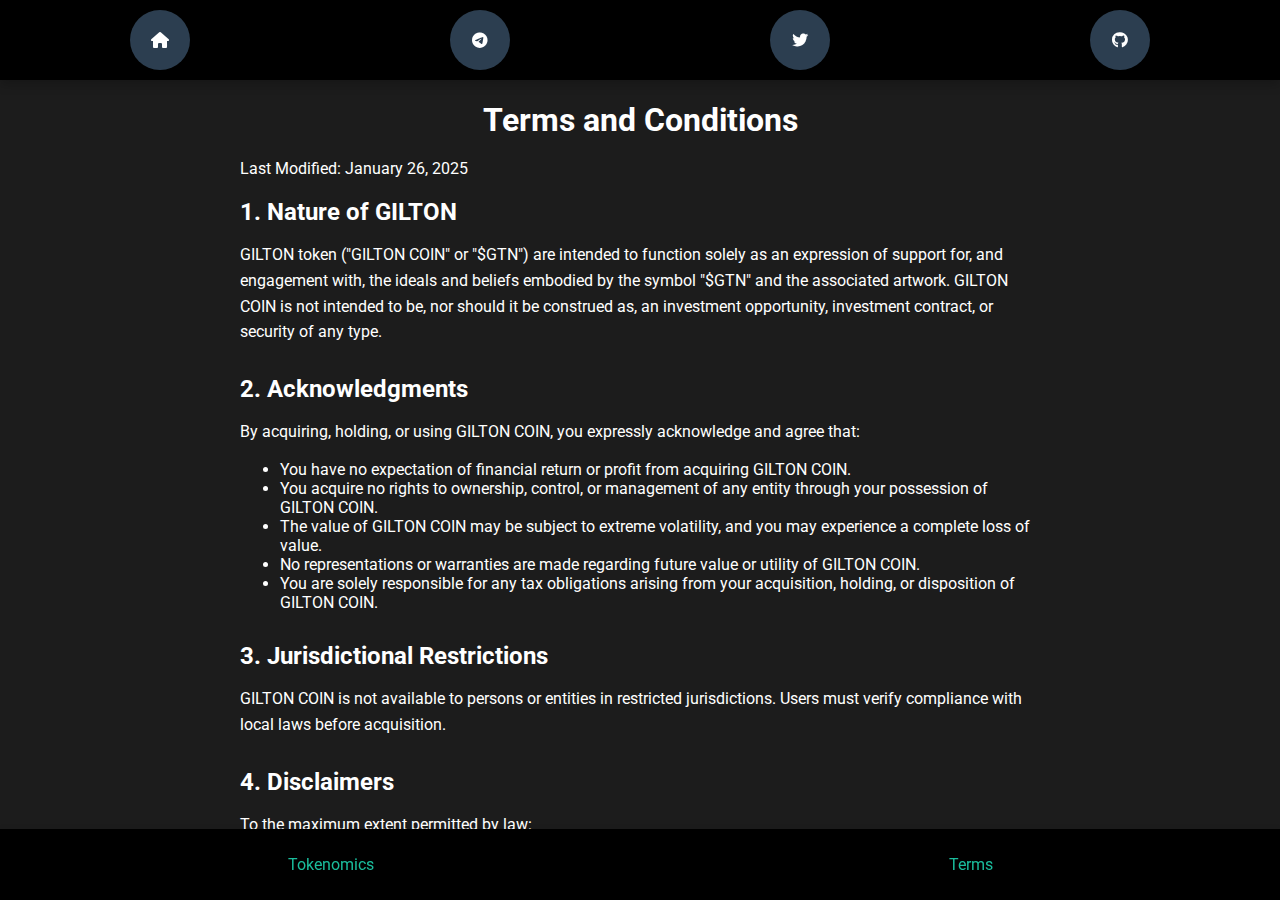
==== terms/index.html @ b49c031d "Create index.html" ====
<!DOCTYPE html>
<html lang="id">
<head>
    <meta charset="UTF-8">
    <meta name="viewport" content="width=device-width, initial-scale=1.0">
    <title>Terms and Conditions</title>
    <link rel="apple-touch-icon" sizes="180x180" href="/apple-touch-icon.png">
    <link rel="icon" type="image/png" sizes="32x32" href="/favicon-32x32.png">
    <link rel="icon" type="image/png" sizes="16x16" href="/favicon-16x16.png">
    <link rel="manifest" href="/site.webmanifest">
    <link rel="mask-icon" href="/safari-pinned-tab.svg" color="#5bbad5">
    <meta name="msapplication-TileColor" content="#da532c">
    <meta name="theme-color" content="#ffffff">
    <link rel="stylesheet" href="https://cdnjs.cloudflare.com/ajax/libs/font-awesome/6.0.0/css/all.min.css">
    <link href="https://fonts.googleapis.com/css2?family=Roboto:wght@400;700&display=swap" rel="stylesheet">
    <style>
        body {
            margin: 0;
            padding: 0;
            font-family: 'Roboto', sans-serif;
            background: #1c1c1c;
            color: #ffffff;
            height: 100vh;
            display: flex;
            flex-direction: column;
        }

        .header, .footer {
            position: fixed;
            left: 0;
            width: 100%;
            background: #000000;
            display: flex;
            justify-content: space-around;
            align-items: center;
            padding: 10px 0;
            box-shadow: 0 5px 10px rgba(0, 0, 0, 0.2);
            z-index: 1000;
        }

        .header { top: 0; }
        .footer { bottom: 0; }

        .icon {
            color: #ffffff;
            text-decoration: none;
            background: #2c3e50;
            border-radius: 50%;
            padding: 10px;
            width: 40px;
            height: 40px;
            display: flex;
            justify-content: center;
            align-items: center;
            transition: transform 0.3s, background 0.3s;
        }

        .icon:hover {
            background: #1abc9c;
            transform: scale(1.2);
        }

        .content {
            flex-grow: 1;
            padding: 80px 20px 60px;
            text-align: left;
            overflow-y: auto;
        }

        .terms-wrapper {
            max-width: 800px;
            margin: auto;
        }

        .terms-title {
            font-size: 2rem;
            margin-bottom: 20px;
            text-align: center;
        }

        .terms-section {
            margin-bottom: 30px;
        }

        .terms-section h2 {
            font-size: 1.5rem;
            margin-bottom: 10px;
        }

        .terms-section p {
            margin-bottom: 15px;
            line-height: 1.6;
        }

        a {
            color: #1abc9c;
            text-decoration: none;
        }

        a:hover {
            text-decoration: underline;
        }
    </style>
</head>
<body>
    <div class="header">
        <a href="/"><i class="fas fa-home icon"></i></a>
        <a href="https://t.me/gilton_win"><i class="fab fa-telegram icon"></i></a>
        <a href="https://x.com/gilton_win"><i class="fab fa-twitter icon"></i></a>
        <a href="https://github.com/gilton-win"><i class="fab fa-github icon"></i></a>
    </div>

    <div class="content">
        <div class="terms-wrapper">
            <h1 class="terms-title">Terms and Conditions</h1>
            <p class="terms-date">Last Modified: January 26, 2025</p>

            <section class="terms-section">
                <h2>1. Nature of GILTON</h2>
                <p>
                    GILTON token ("GILTON COIN" or "$GTN") are intended to function solely as an expression of support for, and engagement with, the ideals and beliefs embodied by the symbol "$GTN" and the associated artwork. GILTON COIN is not intended to be, nor should it be construed as, an investment opportunity, investment contract, or security of any type.
                </p>
            </section>

            <section class="terms-section">
                <h2>2. Acknowledgments</h2>
                <p>By acquiring, holding, or using GILTON COIN, you expressly acknowledge and agree that:</p>
                <ul>
                    <li>You have no expectation of financial return or profit from acquiring GILTON COIN.</li>
                    <li>You acquire no rights to ownership, control, or management of any entity through your possession of GILTON COIN.</li>
                    <li>The value of GILTON COIN may be subject to extreme volatility, and you may experience a complete loss of value.</li>
                    <li>No representations or warranties are made regarding future value or utility of GILTON COIN.</li>
                    <li>You are solely responsible for any tax obligations arising from your acquisition, holding, or disposition of GILTON COIN.</li>
                </ul>
            </section>

            <section class="terms-section">
                <h2>3. Jurisdictional Restrictions</h2>
                <p>
                    GILTON COIN is not available to persons or entities in restricted jurisdictions. Users must verify compliance with local laws before acquisition.
                </p>
            </section>

            <section class="terms-section">
                <h2>4. Disclaimers</h2>
                <p>To the maximum extent permitted by law:</p>
                <ul>
                    <li>GILTON COIN is provided "AS IS" and "AS AVAILABLE" without warranties of any kind.</li>
                    <li>No liability is assumed for any blockchain network issues.</li>
                    <li>No responsibility is taken for third-party trading platforms.</li>
                    <li>All transactions are final and non-refundable.</li>
                    <li>Past performance does not indicate future results.</li>
                </ul>
            </section>

            <section class="terms-section">
                <h2>5. Risk Factors</h2>
                <p>Users explicitly assume all risks associated with GILTON COIN, including but not limited to:</p>
                <ul>
                    <li>Risks inherent in blockchain technology and cryptocurrency networks.</li>
                    <li>Changes in regulatory environment.</li>
                    <li>Security of digital wallets.</li>
                    <li>Market volatility.</li>
                    <li>Technical failures or bugs.</li>
                </ul>
            </section>

            <p><strong>By using GILTON COIN, you acknowledge that you have read these Terms and Conditions, understand them, and agree to be bound by them.</strong></p>
        </div>
    </div>

    <div class="footer">
        <p><a href="/tokenomics" id="linkline">Tokenomics</a></p>
        <p><a href="/terms" id="linkline" class="link-3">Terms</a></p>
    </div>
</body>
</html>
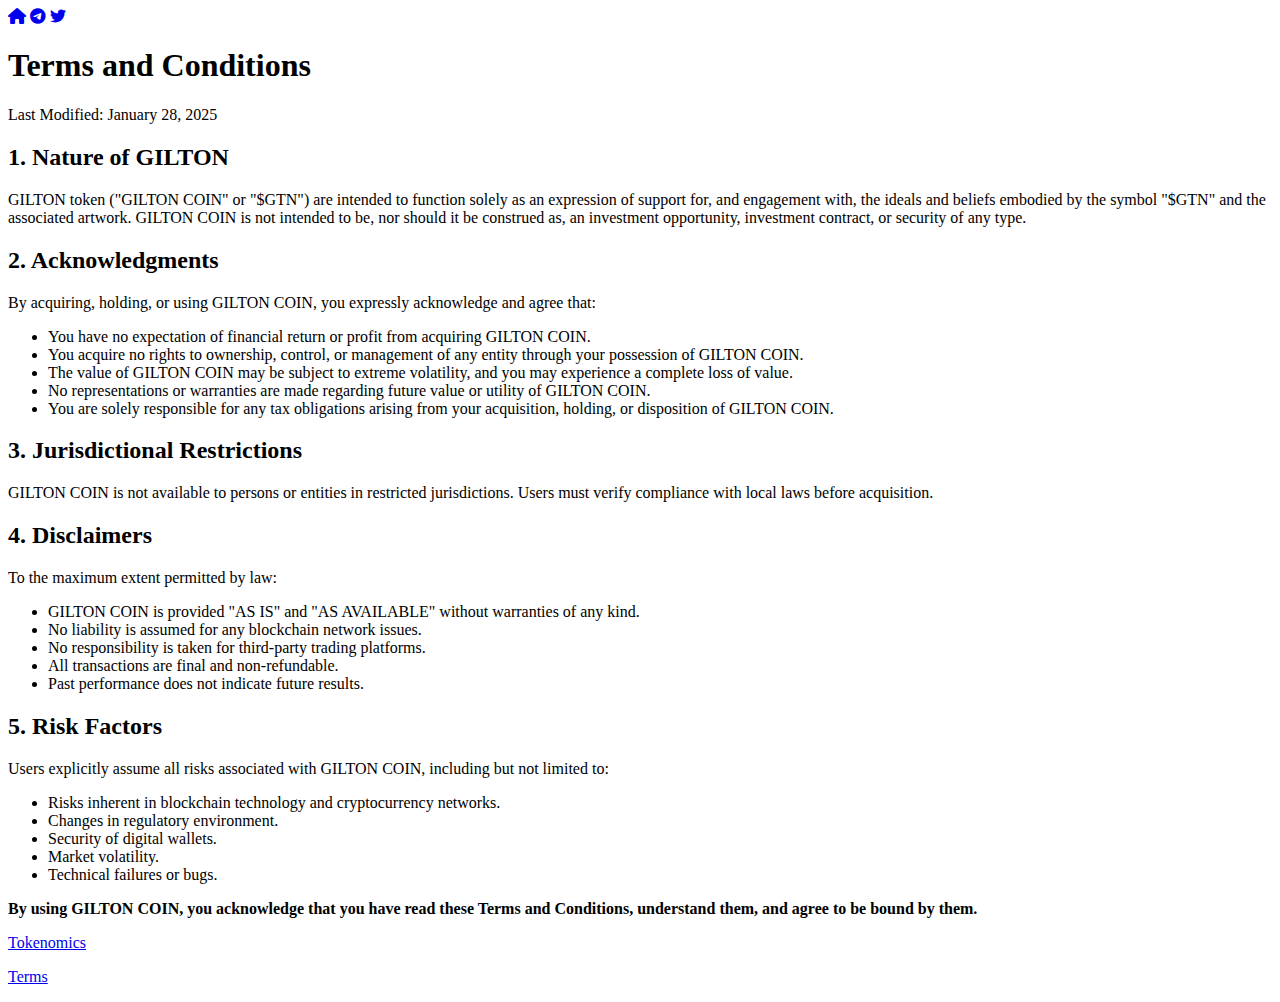
==== commit 08df57dd: "Update index.html" ====
--- a/terms/index.html
+++ b/terms/index.html
@@ -13,116 +13,28 @@
     <meta name="theme-color" content="#ffffff">
     <link rel="stylesheet" href="https://cdnjs.cloudflare.com/ajax/libs/font-awesome/6.0.0/css/all.min.css">
     <link href="https://fonts.googleapis.com/css2?family=Roboto:wght@400;700&display=swap" rel="stylesheet">
-    <style>
-        body {
-            margin: 0;
-            padding: 0;
-            font-family: 'Roboto', sans-serif;
-            background: #1c1c1c;
-            color: #ffffff;
-            height: 100vh;
-            display: flex;
-            flex-direction: column;
-        }
-
-        .header, .footer {
-            position: fixed;
-            left: 0;
-            width: 100%;
-            background: #000000;
-            display: flex;
-            justify-content: space-around;
-            align-items: center;
-            padding: 10px 0;
-            box-shadow: 0 5px 10px rgba(0, 0, 0, 0.2);
-            z-index: 1000;
-        }
-
-        .header { top: 0; }
-        .footer { bottom: 0; }
-
-        .icon {
-            color: #ffffff;
-            text-decoration: none;
-            background: #2c3e50;
-            border-radius: 50%;
-            padding: 10px;
-            width: 40px;
-            height: 40px;
-            display: flex;
-            justify-content: center;
-            align-items: center;
-            transition: transform 0.3s, background 0.3s;
-        }
-
-        .icon:hover {
-            background: #1abc9c;
-            transform: scale(1.2);
-        }
-
-        .content {
-            flex-grow: 1;
-            padding: 80px 20px 60px;
-            text-align: left;
-            overflow-y: auto;
-        }
-
-        .terms-wrapper {
-            max-width: 800px;
-            margin: auto;
-        }
-
-        .terms-title {
-            font-size: 2rem;
-            margin-bottom: 20px;
-            text-align: center;
-        }
-
-        .terms-section {
-            margin-bottom: 30px;
-        }
-
-        .terms-section h2 {
-            font-size: 1.5rem;
-            margin-bottom: 10px;
-        }
-
-        .terms-section p {
-            margin-bottom: 15px;
-            line-height: 1.6;
-        }
-
-        a {
-            color: #1abc9c;
-            text-decoration: none;
-        }
-
-        a:hover {
-            text-decoration: underline;
-        }
-    </style>
+    <link rel="stylesheet" href="styles.css">
 </head>
 <body>
     <div class="header">
         <a href="/"><i class="fas fa-home icon"></i></a>
         <a href="https://t.me/gilton_win"><i class="fab fa-telegram icon"></i></a>
         <a href="https://x.com/gilton_win"><i class="fab fa-twitter icon"></i></a>
-        <a href="https://github.com/gilton-win"><i class="fab fa-github icon"></i></a>
     </div>
 
     <div class="content">
-        <div class="terms-wrapper">
-            <h1 class="terms-title">Terms and Conditions</h1>
-            <p class="terms-date">Last Modified: January 26, 2025</p>
+        <div class="page-wrapper">
+            <h1 class="page-title">Terms and Conditions</h1>
+            <p class="page-date">Last Modified: January 28, 2025</p>
 
-            <section class="terms-section">
+            <section class="page-section">
                 <h2>1. Nature of GILTON</h2>
                 <p>
                     GILTON token ("GILTON COIN" or "$GTN") are intended to function solely as an expression of support for, and engagement with, the ideals and beliefs embodied by the symbol "$GTN" and the associated artwork. GILTON COIN is not intended to be, nor should it be construed as, an investment opportunity, investment contract, or security of any type.
                 </p>
             </section>
 
-            <section class="terms-section">
+            <section class="page-section">
                 <h2>2. Acknowledgments</h2>
                 <p>By acquiring, holding, or using GILTON COIN, you expressly acknowledge and agree that:</p>
                 <ul>
@@ -134,14 +46,14 @@
                 </ul>
             </section>
 
-            <section class="terms-section">
+            <section class="page-section">
                 <h2>3. Jurisdictional Restrictions</h2>
                 <p>
                     GILTON COIN is not available to persons or entities in restricted jurisdictions. Users must verify compliance with local laws before acquisition.
                 </p>
             </section>
 
-            <section class="terms-section">
+            <section class="page-section">
                 <h2>4. Disclaimers</h2>
                 <p>To the maximum extent permitted by law:</p>
                 <ul>
@@ -153,7 +65,7 @@
                 </ul>
             </section>
 
-            <section class="terms-section">
+            <section class="page-section">
                 <h2>5. Risk Factors</h2>
                 <p>Users explicitly assume all risks associated with GILTON COIN, including but not limited to:</p>
                 <ul>
@@ -170,8 +82,10 @@
     </div>
 
     <div class="footer">
-        <p><a href="/tokenomics" id="linkline">Tokenomics</a></p>
+        <p><a href="/tokenomics" id="linkline" class="link-3">Tokenomics</a></p>
         <p><a href="/terms" id="linkline" class="link-3">Terms</a></p>
     </div>
+
+    <script src="script.js"></script>
 </body>
 </html>
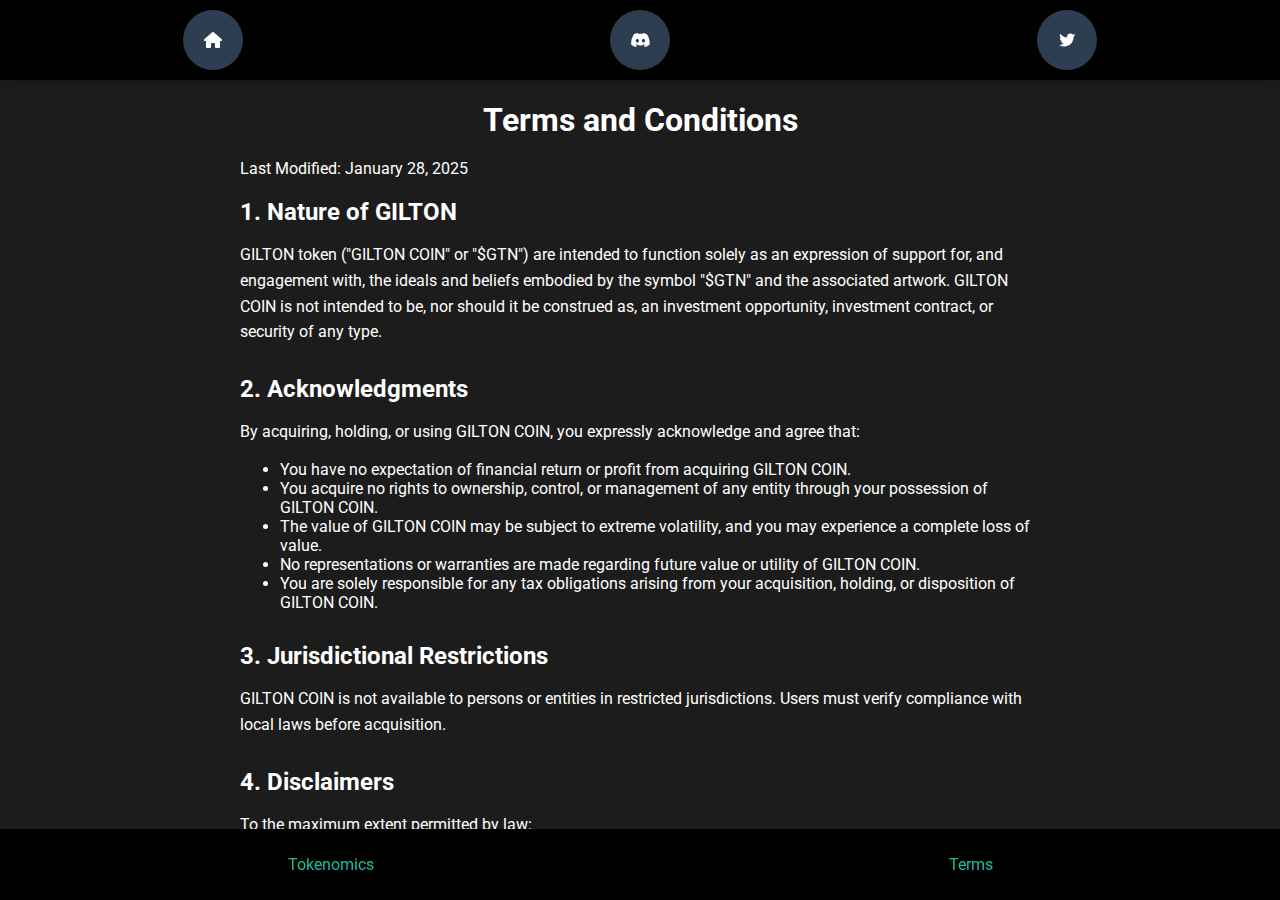
==== commit 4f20bed1: "Update index.html" ====
--- a/terms/index.html
+++ b/terms/index.html
@@ -18,7 +18,7 @@
 <body>
     <div class="header">
         <a href="/"><i class="fas fa-home icon"></i></a>
-        <a href="https://t.me/gilton_win"><i class="fab fa-telegram icon"></i></a>
+        <a href="#"><i class="fab fa-discord icon"></i></a>
         <a href="https://x.com/gilton_win"><i class="fab fa-twitter icon"></i></a>
     </div>
 
--- a/terms/styles.css
+++ b/terms/styles.css
@@ -0,0 +1,88 @@
+/* styles.css */
+body {
+    margin: 0;
+    padding: 0;
+    font-family: 'Roboto', sans-serif;
+    background: #1c1c1c;
+    color: #ffffff;
+    height: 100vh;
+    display: flex;
+    flex-direction: column;
+}
+
+.header, .footer {
+    position: fixed;
+    left: 0;
+    width: 100%;
+    background: #000000;
+    display: flex;
+    justify-content: space-around;
+    align-items: center;
+    padding: 10px 0;
+    box-shadow: 0 5px 10px rgba(0, 0, 0, 0.2);
+    z-index: 1000;
+}
+
+.header { top: 0; }
+.footer { bottom: 0; }
+
+.icon {
+    color: #ffffff;
+    text-decoration: none;
+    background: #2c3e50;
+    border-radius: 50%;
+    padding: 10px;
+    width: 40px;
+    height: 40px;
+    display: flex;
+    justify-content: center;
+    align-items: center;
+    transition: transform 0.3s, background 0.3s;
+}
+
+.icon:hover {
+    background: #1abc9c;
+    transform: scale(1.2);
+}
+
+.content {
+    flex-grow: 1;
+    padding: 80px 20px 60px;
+    text-align: left;
+    overflow-y: auto;
+}
+
+.page-wrapper {
+    max-width: 800px;
+    margin: auto;
+}
+
+.page-title {
+    font-size: 2rem;
+    margin-bottom: 20px;
+    text-align: center;
+}
+
+.page-section {
+    margin-bottom: 30px;
+}
+
+.page-section h2 {
+    font-size: 1.5rem;
+    margin-bottom: 10px;
+}
+
+.page-section p {
+    margin-bottom: 15px;
+    line-height: 1.6;
+}
+
+a {
+    color: #1abc9c;
+    text-decoration: none;
+}
+
+a:hover {
+    text-decoration: underline;
+}
+
